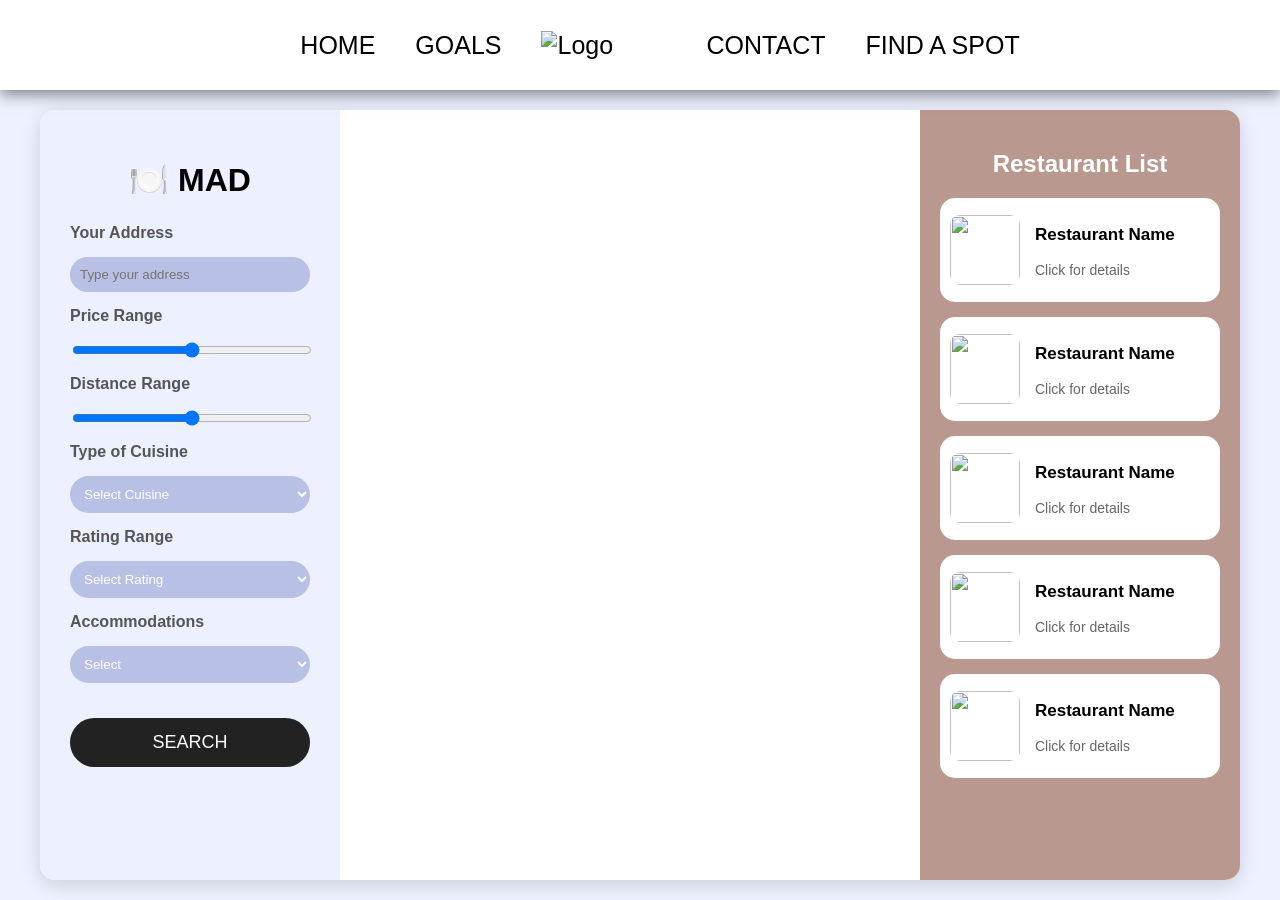
==== application.html @ c02cb500 "Add files via upload" ====
<!DOCTYPE html>
<html lang="en">


<head>
  <meta charset="UTF-8">
  <meta name="viewport" content="width=device-width, initial-scale=1.0">
  <title>Magentic Food Finder</title>
  <link rel="stylesheet" href="new.css">
  <link rel="stylesheet" href="https://cdnjs.cloudflare.com/ajax/libs/font-awesome/5.15.3/css/all.min.css">
  <link rel="preconnect" href="https://fonts.googleapis.com">
  <link rel="preconnect" href="https://fonts.gstatic.com" crossorigin>
  <link href="https://fonts.googleapis.com/css2?family=Great+Vibes&display=swap" rel="stylesheet">
  <script async
src="https://maps.googleapis.com/maps/api/js?key=AIzaSyCTzgeHJJ5WCOMcbNdnv_uzTRN2JxXWH7M&libraries=maps,marker&v=beta" defer>
</script>
</head>


<body>

   <header>
   <ul>
     <a href="index.html">
       <li>HOME</li>
     </a>
     <a>
       <li>GOALS</li>
     </a>
     <img src="logo.png" alt="Logo" class="logo" style="width: 125px;">
     <a>
       <li>CONTACT</li>
     </a>
     <a href="application.html">
       <li>FIND A SPOT</li>
     </a>
   </ul>
 </header>
<div class="container">

    
    <div class="filters">

        <h1>🍽️ MAD</h1>

        <label>Your Address</label>
        <input type="text" placeholder="Type your address">

        <label>Price Range</label>
        <input type="range" min="1" max="5">

        <label>Distance Range</label>
        <input type="range" min="1" max="25">

        <label>Type of Cuisine</label>
        <select>
            <option>Select Cuisine</option>
            <option>Italian</option>
            <option>Chinese</option>
            <option>Mexican</option>
            <option>American</option>
        </select>

        <label>Rating Range</label>
        <select>
            <option>Select Rating</option>
            <option>⭐ 5 Stars</option>
            <option>⭐ 4+ Stars</option>
            <option>⭐ 3+ Stars</option>
        </select>

        <label>Accommodations</label>
        <select>
            <option>Select</option>
            <option>Wheelchair Accessible</option>
            <option>Outdoor Seating</option>
            <option>Parking</option>
        </select>

        <button>SEARCH</button>

    </div>

    
    <div class="map">

        <iframe
            src="https://www.google.com/maps/embed?pb=!1m18..."
            loading="lazy">
        </iframe>

    </div>

       <div class="results">

        <h2>Restaurant List</h2>

        <div class="card">
            <img src="https://via.placeholder.com/70" alt="">
            <div>
                <h3>Restaurant Name</h3>
                <p>Click for details</p>
            </div>
        </div>

        <div class="card">
            <img src="https://via.placeholder.com/70" alt="">
            <div>
                <h3>Restaurant Name</h3>
                <p>Click for details</p>
            </div>
        </div>

        <div class="card">
            <img src="https://via.placeholder.com/70" alt="">
            <div>
                <h3>Restaurant Name</h3>
                <p>Click for details</p>
            </div>
        </div>

        <div class="card">
            <img src="https://via.placeholder.com/70" alt="">
            <div>
                <h3>Restaurant Name</h3>
                <p>Click for details</p>
            </div>
        </div>

        <div class="card">
            <img src="https://via.placeholder.com/70" alt="">
            <div>
                <h3>Restaurant Name</h3>
                <p>Click for details</p>
            </div>
        </div>

    </div>

</div>

  <script src="sketch.js"></script>
</body>

</html>
---- new.css ----
html {
  margin: 0;
  padding: 0;
  box-sizing: border-box;
  font-family: arial, helvetica, sans-serif;
}

*,
*::before,
*::after {
  box-sizing: inherit;
}

body {
  background: #eef1ff;
  margin: 0;
  padding: 0;
  min-height: 100vh;
  display: flex;
  justify-content: center;
  /* align-items: center;  ← REMOVED so content starts from top */
  padding-top: 110px; /* clears the fixed header */
}

.container {
  width: 1200px;
  max-width: 95%;
  height: calc(100vh - 130px); /* fills remaining space below header */
  background: white;
  display: grid;
  grid-template-columns: 300px 1fr 320px;
  border-radius: 15px;
  overflow: hidden;
  box-shadow: 0 5px 20px rgba(0, 0, 0, .15);
  margin-bottom: 20px;
}

/* --- Header (unchanged behavior, just make sure z-index is high) --- */
header {
  background-color: rgba(255, 255, 255, 0.95);
  color: black;
  padding: 20px 40px;
  position: fixed;
  top: 0;
  left: 50%;
  width: 100%;
  box-sizing: border-box;
  box-shadow: 0 4px 15px rgba(0, 0, 0, 0.5);
  transform: translate(-50%, var(--header-y, 0));
  transition: transform 0.3s ease;
  z-index: 1000;
  display: flex;
  justify-content: center;
  height: 90px; /* approximate height for reference */
}

header ul {
  display: flex;
  gap: 40px;
  justify-content: center;
  margin: 0;
  list-style-type: none;
  font-family: 'arial black', sans-serif;
  font-size: 25px;
  align-items: center;
}

header ul li {
  text-shadow: 2px 3px white;
}

header ul a {
  color: inherit;
  text-decoration: none;
  transition: transform 0.3s ease;
}

header ul a:hover {
  text-decoration: underline;
  color: white;
  animation: grow 0.3s ease forwards;
}

@keyframes grow {
  100% { transform: scale(1.25); }
}

/* --- Filters --- */
.filters {
  padding: 30px;
  background: #edf0ff;
  display: flex;
  flex-direction: column;
  gap: 15px;
  overflow-y: auto;
}

.filters h1 {
  text-align: center;
  margin-bottom: 10px;
}

.filters label {
  font-weight: bold;
  color: #555;
}

.filters input[type=text],
.filters select {
  width: 100%;
  padding: 10px;
  border: none;
  border-radius: 20px;
  background: #b9c0e6;
  color: white;
}

.filters input[type=range] {
  width: 100%;
}

button {
  margin-top: 20px;
  padding: 14px;
  border: none;
  border-radius: 25px;
  background: #222;
  color: white;
  font-size: 18px;
  cursor: pointer;
}

button:hover {
  background: #444;
}

/* --- Map --- */
.map iframe {
  width: 100%;
  height: 100%;
  border: none;
}

/* --- Results --- */
.results {
  background: #b9988f;
  padding: 20px;
  overflow-y: auto;
}

.results h2 {
  color: white;
  text-align: center;
  margin-bottom: 20px;
}

.card {
  display: flex;
  align-items: center;
  background: white;
  border-radius: 15px;
  padding: 10px;
  margin-bottom: 15px;
}

.card img {
  width: 70px;
  height: 70px;
  border-radius: 10px;
  margin-right: 15px;
}

.card h3 {
  font-size: 17px;
}

.card p {
  color: #666;
  font-size: 14px;
}
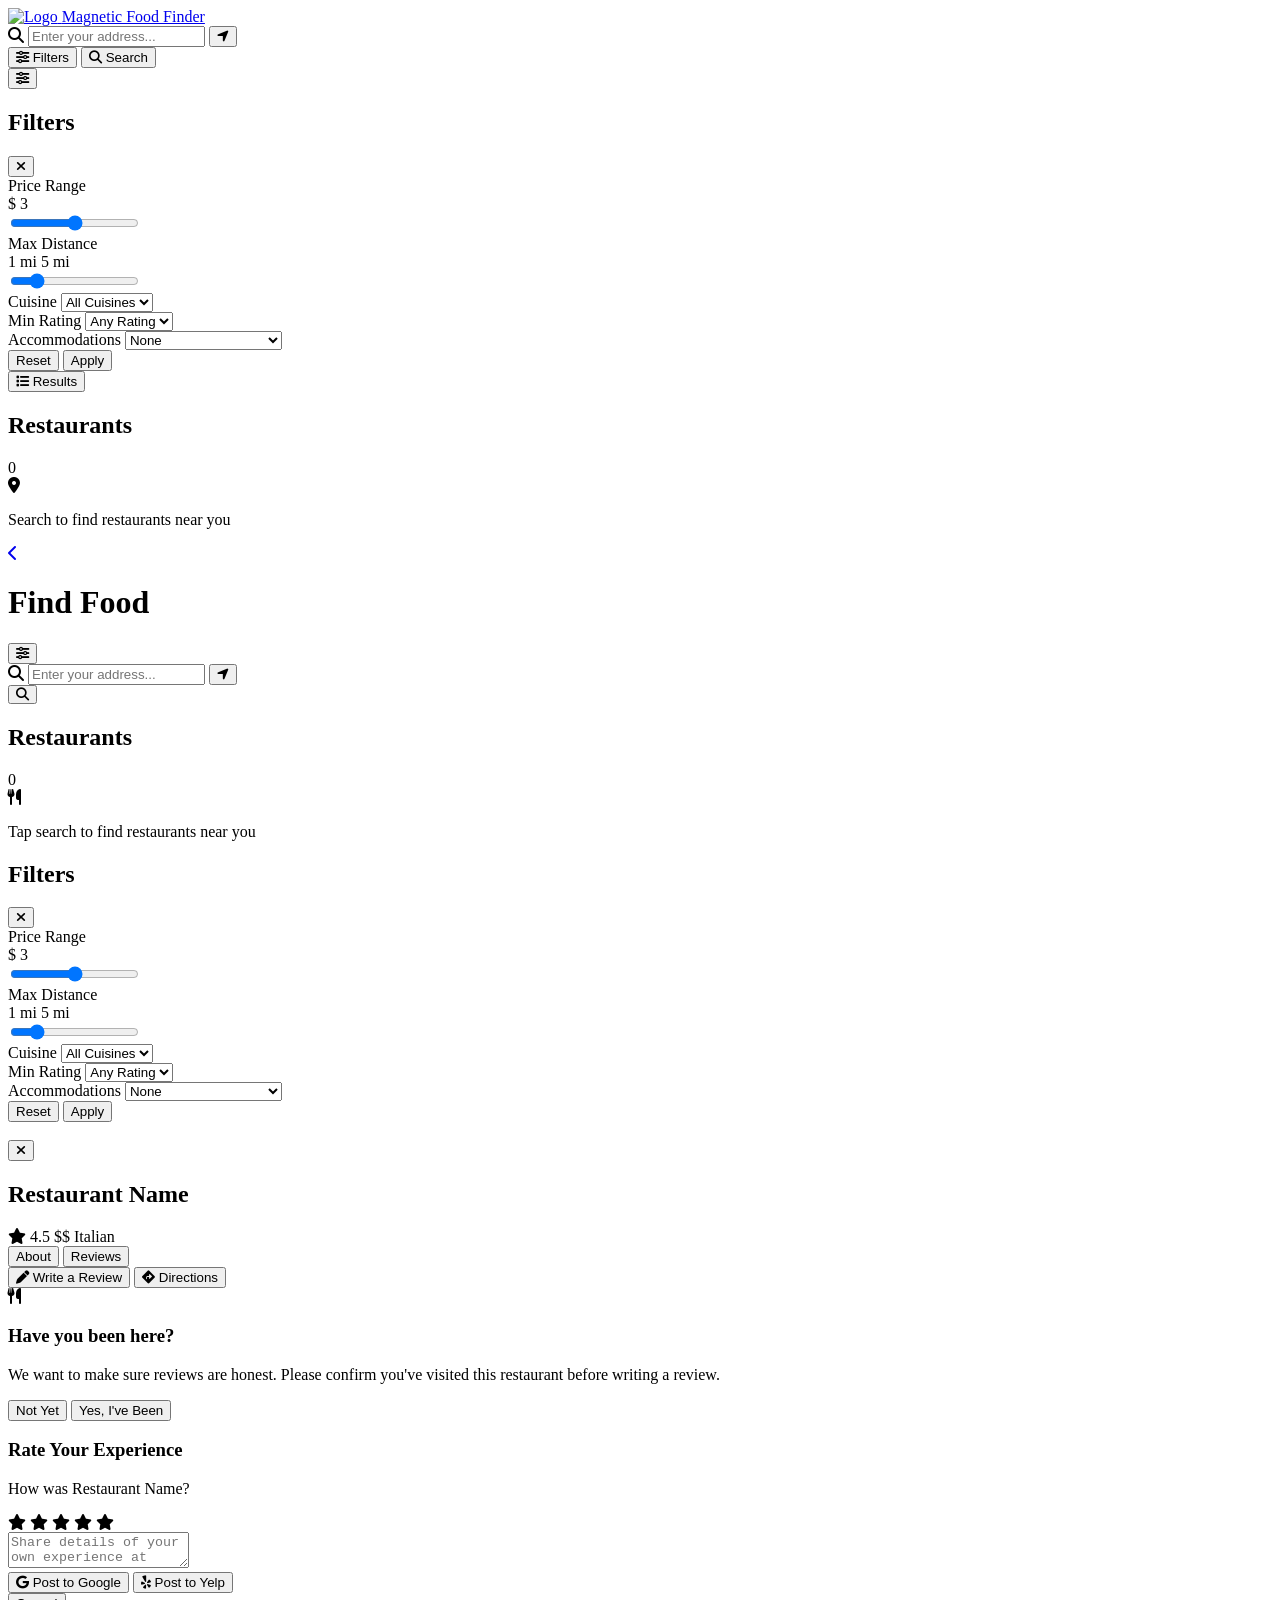
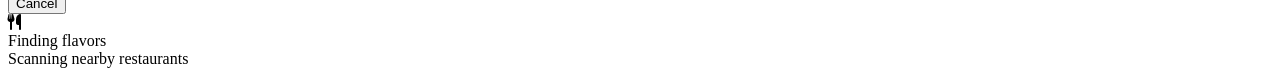
==== commit dbcbac21: "Included functional user interface, map interactions, allow access to current location, ratings to r" ====
--- a/application.html
+++ b/application.html
@@ -1,145 +1,982 @@
 <!DOCTYPE html>
 <html lang="en">
-
-
 <head>
-  <meta charset="UTF-8">
-  <meta name="viewport" content="width=device-width, initial-scale=1.0">
-  <title>Magentic Food Finder</title>
-  <link rel="stylesheet" href="new.css">
-  <link rel="stylesheet" href="https://cdnjs.cloudflare.com/ajax/libs/font-awesome/5.15.3/css/all.min.css">
-  <link rel="preconnect" href="https://fonts.googleapis.com">
-  <link rel="preconnect" href="https://fonts.gstatic.com" crossorigin>
-  <link href="https://fonts.googleapis.com/css2?family=Great+Vibes&display=swap" rel="stylesheet">
-  <script async
-src="https://maps.googleapis.com/maps/api/js?key=AIzaSyCTzgeHJJ5WCOMcbNdnv_uzTRN2JxXWH7M&libraries=maps,marker&v=beta" defer>
-</script>
+    <meta charset="UTF-8">
+    <meta name="viewport" content="width=device-width, initial-scale=1.0, maximum-scale=5.0">
+    <meta name="theme-color" content="#1a1a2e">
+    <title>Restaurant Finder</title>
+    <link rel="stylesheet" href="https://cdnjs.cloudflare.com/ajax/libs/font-awesome/6.4.2/css/all.min.css">
+    <link rel="shortcut icon" href="logo.png" type="image/x-icon">
+    <link rel="stylesheet" href="app.css">
+    <base target="_blank">
 </head>
-
-
 <body>
 
-   <header>
-   <ul>
-     <a href="index.html">
-       <li>HOME</li>
-     </a>
-     <a>
-       <li>GOALS</li>
-     </a>
-     <img src="logo.png" alt="Logo" class="logo" style="width: 125px;">
-     <a>
-       <li>CONTACT</li>
-     </a>
-     <a href="application.html">
-       <li>FIND A SPOT</li>
-     </a>
-   </ul>
- </header>
-<div class="container">
+    <div class="desktop-ui">
+        <div id="map"></div>
+
+        <div class="desktop-topbar">
+            <a href="index.html" class="desktop-logo-link">
+                <img src="logo.png" alt="Logo">
+                <span>Magnetic Food Finder</span>
+            </a>
+            <div class="desktop-search-wrap">
+                <i class="fas fa-search"></i>
+                <input type="text" id="address-desktop" placeholder="Enter your address...">
+                <button class="loc-btn" id="loc-btn-desktop" onclick="getCurrentLocation()" title="Use my current location">
+                    <i class="fas fa-location-arrow"></i>
+                </button>
+            </div>
+            <button class="desktop-btn desktop-btn-secondary" onclick="toggleSidebar()">
+                <i class="fas fa-sliders-h"></i> Filters
+            </button>
+            <button class="desktop-btn desktop-btn-primary" onclick="searchRestaurants()">
+                <i class="fas fa-search"></i> Search
+            </button>
+        </div>
+
+        <button class="sidebar-toggle-btn" id="sidebarToggle" onclick="toggleSidebar()">
+            <i class="fas fa-sliders-h"></i>
+        </button>
+
+        <div class="desktop-sidebar" id="desktopSidebar">
+            <div class="sidebar-header">
+                <h2>Filters</h2>
+                <button class="close-sidebar" onclick="toggleSidebar()">
+                    <i class="fas fa-times"></i>
+                </button>
+            </div>
+            <div class="sidebar-body">
+                <div class="filter-group">
+                    <label>Price Range</label>
+                    <div class="range-row">
+                        <span>$</span>
+                        <span id="price-val-d">3</span>
+                    </div>
+                    <input type="range" id="price-desktop" min="1" max="5" value="3"
+                        oninput="document.getElementById('price-val-d').textContent=this.value">
+                </div>
+                <div class="filter-group">
+                    <label>Max Distance</label>
+                    <div class="range-row">
+                        <span>1 mi</span>
+                        <span id="dist-val-d">5 mi</span>
+                    </div>
+                    <input type="range" id="distance-desktop" min="1" max="25" value="5"
+                        oninput="document.getElementById('dist-val-d').textContent=this.value + ' mi'">
+                </div>
+                <div class="filter-group">
+                    <label>Cuisine</label>
+                    <select id="cuisine-desktop">
+                        <option value="">All Cuisines</option>
+                        <option value="italian">Italian</option>
+                        <option value="chinese">Chinese</option>
+                        <option value="mexican">Mexican</option>
+                        <option value="american">American</option>
+                        <option value="japanese">Japanese</option>
+                        <option value="indian">Indian</option>
+                    </select>
+                </div>
+                <div class="filter-group">
+                    <label>Min Rating</label>
+                    <select id="rating-desktop">
+                        <option value="0">Any Rating</option>
+                        <option value="5">5 Stars</option>
+                        <option value="4">4+ Stars</option>
+                        <option value="3">3+ Stars</option>
+                    </select>
+                </div>
+                <div class="filter-group">
+                    <label>Accommodations</label>
+                    <select id="accommodation-desktop">
+                        <option value="">None</option>
+                        <option value="wheelchair_accessible_entrance">Wheelchair Accessible</option>
+                        <option value="outdoor_seating">Outdoor Seating</option>
+                        <option value="parking">Parking</option>
+                    </select>
+                </div>
+            </div>
+            <div class="sidebar-footer">
+                <button class="btn btn-secondary" onclick="resetFiltersDesktop()">Reset</button>
+                <button class="btn btn-primary" onclick="applyFiltersDesktop()">Apply</button>
+            </div>
+        </div>
+
+        <button class="results-toggle-btn" id="resultsToggle" onclick="toggleResults()">
+            <i class="fas fa-list"></i> Results
+        </button>
+
+        <div class="desktop-results collapsed" id="desktopResults">
+            <div class="results-header">
+                <h2>Restaurants</h2>
+                <span class="count" id="resultCountD">0</span>
+            </div>
+            <div class="results-body" id="results-body-d">
+                <div class="empty-state">
+                    <i class="fas fa-map-marker-alt"></i>
+                    <p>Search to find restaurants near you</p>
+                </div>
+            </div>
+        </div>
+    </div>
+
+    <div class="mobile-shell">
+        <div class="mobile-topbar">
+            <a href="index.html" class="back-btn">
+                <i class="fas fa-chevron-left"></i>
+            </a>
+            <h1>Find Food</h1>
+            <button class="icon-btn" onclick="toggleMobileFilters()" aria-label="Filters">
+                <i class="fas fa-sliders-h"></i>
+            </button>
+        </div>
+
+        <div class="mobile-search-float">
+            <div class="mobile-search-input-wrap">
+                <i class="fas fa-search"></i>
+                <input type="text" id="address-mobile" placeholder="Enter your address...">
+                <button class="loc-btn" id="loc-btn-mobile" onclick="getCurrentLocation()" title="Use my current location">
+                    <i class="fas fa-location-arrow"></i>
+                </button>
+            </div>
+            <button class="fab" onclick="searchRestaurants()" aria-label="Search">
+                <i class="fas fa-search"></i>
+            </button>
+        </div>
+
+        <div class="mobile-map-area">
+            <div id="map-mobile"></div>
+        </div>
+
+        <div class="bottom-sheet collapsed" id="bottomSheet">
+            <div class="sheet-handle"></div>
+            <div class="sheet-header">
+                <h2>Restaurants</h2>
+                <span class="count" id="resultCountM">0</span>
+            </div>
+            <div class="sheet-content" id="results-body-m">
+                <div class="empty-state">
+                    <i class="fas fa-utensils"></i>
+                    <p>Tap search to find restaurants near you</p>
+                </div>
+            </div>
+        </div>
+    </div>
+
+    <div class="modal-overlay" id="modalOverlay" onclick="toggleMobileFilters()"></div>
+    <div class="filter-modal" id="filterModal">
+        <div class="filter-modal-header">
+            <h2>Filters</h2>
+            <button class="close-btn" onclick="toggleMobileFilters()">
+                <i class="fas fa-times"></i>
+            </button>
+        </div>
+        <div class="filter-modal-body">
+            <div class="filter-group">
+                <label>Price Range</label>
+                <div class="range-row">
+                    <span>$</span>
+                    <span id="price-val-m">3</span>
+                </div>
+                <input type="range" id="price-mobile" min="1" max="5" value="3"
+                    oninput="document.getElementById('price-val-m').textContent=this.value">
+            </div>
+            <div class="filter-group">
+                <label>Max Distance</label>
+                <div class="range-row">
+                    <span>1 mi</span>
+                    <span id="dist-val-m">5 mi</span>
+                </div>
+                <input type="range" id="distance-mobile" min="1" max="25" value="5"
+                    oninput="document.getElementById('dist-val-m').textContent=this.value + ' mi'">
+            </div>
+            <div class="filter-group">
+                <label>Cuisine</label>
+                <select id="cuisine-mobile">
+                    <option value="">All Cuisines</option>
+                    <option value="italian">Italian</option>
+                    <option value="chinese">Chinese</option>
+                    <option value="mexican">Mexican</option>
+                    <option value="american">American</option>
+                    <option value="japanese">Japanese</option>
+                    <option value="indian">Indian</option>
+                </select>
+            </div>
+            <div class="filter-group">
+                <label>Min Rating</label>
+                <select id="rating-mobile">
+                    <option value="0">Any Rating</option>
+                    <option value="5">5 Stars</option>
+                    <option value="4">4+ Stars</option>
+                    <option value="3">3+ Stars</option>
+                </select>
+            </div>
+            <div class="filter-group">
+                <label>Accommodations</label>
+                <select id="accommodation-mobile">
+                    <option value="">None</option>
+                    <option value="wheelchair_accessible_entrance">Wheelchair Accessible</option>
+                    <option value="outdoor_seating">Outdoor Seating</option>
+                    <option value="parking">Parking</option>
+                </select>
+            </div>
+        </div>
+        <div class="filter-modal-footer">
+            <button class="btn btn-secondary" onclick="resetFiltersMobile()">Reset</button>
+            <button class="btn btn-primary" onclick="applyFiltersMobile()">Apply</button>
+        </div>
+    </div>
+
+    <!-- DETAIL MODAL -->
+    <div class="detail-modal-overlay" id="detailModalOverlay" onclick="closeDetailModal(event)">
+        <div class="detail-modal" id="detailModal" onclick="event.stopPropagation()">
+            <div class="detail-modal-header">
+                <img id="detailImage" src="" alt="">
+                <div class="header-gradient"></div>
+                <button class="close-detail" onclick="closeDetailModal()"><i class="fas fa-times"></i></button>
+                <div class="detail-header-content">
+                    <h2 id="detailName">Restaurant Name</h2>
+                    <div class="detail-header-meta">
+                        <span class="stars"><i class="fas fa-star"></i> <span id="detailRating">4.5</span></span>
+                        <span id="detailPrice">$$</span>
+                        <span id="detailCuisine">Italian</span>
+                    </div>
+                </div>
+            </div>
+            <div class="detail-tabs">
+                <button class="detail-tab active" onclick="switchDetailTab('about')">About</button>
+                <button class="detail-tab" onclick="switchDetailTab('reviews')">Reviews</button>
+            </div>
+            <div class="detail-body" id="detailBody">
+                <!-- Populated by JS -->
+            </div>
+            <div class="detail-actions">
+                <button class="btn btn-review" onclick="openVisitCheck()">
+                    <i class="fas fa-pen"></i> Write a Review
+                </button>
+                <button class="btn btn-directions" id="detailDirectionsBtn">
+                    <i class="fas fa-directions"></i> Directions
+                </button>
+            </div>
+        </div>
+    </div>
+
+    <div class="visit-modal-overlay" id="visitModalOverlay" onclick="closeVisitModal(event)">
+        <div class="visit-modal" onclick="event.stopPropagation()">
+            <div class="visit-icon"><i class="fas fa-utensils"></i></div>
+            <h3>Have you been here?</h3>
+            <p>We want to make sure reviews are honest. Please confirm you've visited this restaurant before writing a review.</p>
+            <div class="visit-buttons">
+                <button class="btn btn-secondary" onclick="closeVisitModal()">Not Yet</button>
+                <button class="btn btn-primary" onclick="confirmVisit()">Yes, I've Been</button>
+            </div>
+        </div>
+    </div>
+
+    <!-- RATING MODAL -->
+    <div class="rating-modal-overlay" id="ratingModalOverlay" onclick="closeRatingModal(event)">
+        <div class="rating-modal" onclick="event.stopPropagation()">
+            <h3>Rate Your Experience</h3>
+            <p class="rating-sub" id="ratingRestaurantName">How was Restaurant Name?</p>
+            <div class="star-rating-input" id="starRatingInput">
+                <i class="fas fa-star" data-val="1" onclick="setRating(1)"></i>
+                <i class="fas fa-star" data-val="2" onclick="setRating(2)"></i>
+                <i class="fas fa-star" data-val="3" onclick="setRating(3)"></i>
+                <i class="fas fa-star" data-val="4" onclick="setRating(4)"></i>
+                <i class="fas fa-star" data-val="5" onclick="setRating(5)"></i>
+            </div>
+            <textarea class="rating-textarea" id="ratingText" placeholder="Share details of your own experience at this place... (optional)"></textarea>
+            <div class="rating-platforms">
+                <button class="btn btn-google" onclick="submitRating('google')">
+                    <i class="fab fa-google"></i> Post to Google
+                </button>
+                <button class="btn btn-yelp" onclick="submitRating('yelp')">
+                    <i class="fab fa-yelp"></i> Post to Yelp
+                </button>
+            </div>
+            <button class="rating-cancel" onclick="closeRatingModal()">Cancel</button>
+        </div>
+    </div>
+
+    <script>
+
+        function toggleSidebar() {
+            const sidebar = document.getElementById('desktopSidebar');
+            const toggle = document.getElementById('sidebarToggle');
+            sidebar.classList.toggle('collapsed');
+            toggle.style.display = sidebar.classList.contains('collapsed') ? 'flex' : 'none';
+        }
+
+        function toggleResults() {
+            const results = document.getElementById('desktopResults');
+            const toggle = document.getElementById('resultsToggle');
+            results.classList.toggle('collapsed');
+            toggle.style.display = results.classList.contains('collapsed') ? 'flex' : 'none';
+        }
+
+        function resetFiltersDesktop() {
+            document.getElementById('price-desktop').value = 3;
+            document.getElementById('price-val-d').textContent = '3';
+            document.getElementById('distance-desktop').value = 5;
+            document.getElementById('dist-val-d').textContent = '5 mi';
+            document.getElementById('cuisine-desktop').value = '';
+            document.getElementById('rating-desktop').value = '0';
+            document.getElementById('accommodation-desktop').value = '';
+        }
+
+        function applyFiltersDesktop() {
+            searchRestaurants();
+        }
+
+
+        let mobileFiltersOpen = false;
+
+        function toggleMobileFilters() {
+            mobileFiltersOpen = !mobileFiltersOpen;
+            document.getElementById('modalOverlay').classList.toggle('active', mobileFiltersOpen);
+            document.getElementById('filterModal').classList.toggle('active', mobileFiltersOpen);
+        }
+
+        function resetFiltersMobile() {
+            document.getElementById('price-mobile').value = 3;
+            document.getElementById('price-val-m').textContent = '3';
+            document.getElementById('distance-mobile').value = 5;
+            document.getElementById('dist-val-m').textContent = '5 mi';
+            document.getElementById('cuisine-mobile').value = '';
+            document.getElementById('rating-mobile').value = '0';
+            document.getElementById('accommodation-mobile').value = '';
+        }
+
+        function applyFiltersMobile() {
+            toggleMobileFilters();
+            searchRestaurants();
+        }
+
+        const sheet = document.getElementById('bottomSheet');
+        if (sheet) {
+            sheet.addEventListener('click', (e) => {
+                if (e.target.closest('.sheet-handle') || e.target.closest('.sheet-header')) {
+                    sheet.classList.toggle('collapsed');
+                }
+            });
+        }
+
+        let map;
+        let markers = [];
+        let infoWindow;
+        let currentLocation = null;
+        const API_KEY = '';
+
+        const cuisineMap = {
+            'italian': 'italian_restaurant',
+            'chinese': 'chinese_restaurant',
+            'mexican': 'mexican_restaurant',
+            'american': 'american_restaurant',
+            'japanese': 'japanese_restaurant',
+            'indian': 'indian_restaurant'
+        };
+
+        let currentPlaceDetail = null;
+        let currentRating = 0;
+
+        function priceLevelToNumber(pl) {
+            if (pl === undefined || pl === null) return 0;
+            if (typeof pl === 'number') return pl;
+            const map = {
+                'PRICE_LEVEL_FREE': 0,
+                'PRICE_LEVEL_INEXPENSIVE': 1,
+                'PRICE_LEVEL_MODERATE': 2,
+                'PRICE_LEVEL_EXPENSIVE': 3,
+                'PRICE_LEVEL_VERY_EXPENSIVE': 4
+            };
+            return map[pl] || 0;
+        }
+
+        function formatPrice(pl) {
+            if (pl === undefined || pl === null) return 'N/A';
+            const num = priceLevelToNumber(pl);
+            if (num === 0) return 'Free';
+            return '$'.repeat(num);
+        }
+
+        function initMap() {
+            const mobile = window.innerWidth <= 768;
+            const el = document.getElementById(mobile ? 'map-mobile' : 'map');
+
+            map = new google.maps.Map(el, {
+                center: { lat: 40.7128, lng: -74.0060 },
+                zoom: 13,
+                mapId: 'restaurant_finder_map',
+                gestureHandling: mobile ? 'greedy' : 'cooperative',
+                mapTypeControl: !mobile,
+                streetViewControl: !mobile,
+                fullscreenControl: !mobile,
+                zoomControl: !mobile
+            });
+            infoWindow = new google.maps.InfoWindow();
+        }
+
+        function clearMarkers() {
+            markers.forEach(m => { m.map = null; });
+            markers = [];
+        }
+
+        function getFilterValues() {
+            const mobile = window.innerWidth <= 768;
+            return {
+                address: document.getElementById(mobile ? 'address-mobile' : 'address-desktop').value.trim(),
+                cuisine: document.getElementById(mobile ? 'cuisine-mobile' : 'cuisine-desktop').value,
+                priceRange: parseInt(document.getElementById(mobile ? 'price-mobile' : 'price-desktop').value),
+                distance: parseInt(document.getElementById(mobile ? 'distance-mobile' : 'distance-desktop').value),
+                minRating: parseInt(document.getElementById(mobile ? 'rating-mobile' : 'rating-desktop').value) || 0
+            };
+        }
+
+        function getCurrentLocation() {
+            if (!navigator.geolocation) {
+                alert('Geolocation is not supported by your browser.');
+                return;
+            }
+
+            const mobile = window.innerWidth <= 768;
+            const inputId = mobile ? 'address-mobile' : 'address-desktop';
+            const btnId = mobile ? 'loc-btn-mobile' : 'loc-btn-desktop';
+            const input = document.getElementById(inputId);
+            const locBtn = document.getElementById(btnId);
+
+            locBtn.classList.add('loading');
+            input.value = 'Getting location...';
+            input.disabled = true;
+
+            navigator.geolocation.getCurrentPosition(
+                (position) => {
+                    currentLocation = {
+                        lat: position.coords.latitude,
+                        lng: position.coords.longitude
+                    };
+                    input.value = '\u{1F4CD} Current Location';
+                    input.disabled = false;
+                    locBtn.classList.remove('loading');
+                    searchRestaurants();
+                },
+                (error) => {
+                    input.disabled = false;
+                    locBtn.classList.remove('loading');
+                    currentLocation = null;
+                    input.value = '';
+
+                    let msg = 'Unable to retrieve your location.';
+                    switch(error.code) {
+                        case error.PERMISSION_DENIED:
+                            msg = 'Location access denied. Please enable location permissions in your browser settings.';
+                            break;
+                        case error.POSITION_UNAVAILABLE:
+                            msg = 'Location information is unavailable.';
+                            break;
+                        case error.TIMEOUT:
+                            msg = 'The location request timed out.';
+                            break;
+                    }
+                    alert(msg);
+                },
+                { enableHighAccuracy: true, timeout: 10000, maximumAge: 0 }
+            );
+        }
 
     
-    <div class="filters">
-
-        <h1>🍽️ MAD</h1>
-
-        <label>Your Address</label>
-        <input type="text" placeholder="Type your address">
-
-        <label>Price Range</label>
-        <input type="range" min="1" max="5">
-
-        <label>Distance Range</label>
-        <input type="range" min="1" max="25">
-
-        <label>Type of Cuisine</label>
-        <select>
-            <option>Select Cuisine</option>
-            <option>Italian</option>
-            <option>Chinese</option>
-            <option>Mexican</option>
-            <option>American</option>
-        </select>
-
-        <label>Rating Range</label>
-        <select>
-            <option>Select Rating</option>
-            <option>⭐ 5 Stars</option>
-            <option>⭐ 4+ Stars</option>
-            <option>⭐ 3+ Stars</option>
-        </select>
-
-        <label>Accommodations</label>
-        <select>
-            <option>Select</option>
-            <option>Wheelchair Accessible</option>
-            <option>Outdoor Seating</option>
-            <option>Parking</option>
-        </select>
-
-        <button>SEARCH</button>
-
+        document.getElementById('address-desktop').addEventListener('input', function() {
+            if (this.value !== '\u{1F4CD} Current Location') currentLocation = null;
+        });
+        document.getElementById('address-mobile').addEventListener('input', function() {
+            if (this.value !== '\u{1F4CD} Current Location') currentLocation = null;
+        });
+
+        let loaderInterval;
+        const loaderPhrases = [
+            'Finding flavors',
+            'Scanning the neighborhood',
+            'Hunting for hotspots',
+            'Tasting the map',
+            'Discovering gems',
+            'Crunching coordinates'
+        ];
+        const loaderSubPhrases = [
+            'Scanning nearby restaurants',
+            'Checking ratings & reviews',
+            'Filtering by your preferences',
+            'Mapping the best spots',
+            'Almost there...',
+            'Plating your results'
+        ];
+
+        function showLoader() {
+            const loader = document.getElementById('searchLoader');
+            const textEl = document.getElementById('loaderText');
+            const subEl = document.getElementById('loaderSubtext');
+            loader.classList.add('active');
+            let idx = 0;
+            textEl.textContent = loaderPhrases[0];
+            subEl.textContent = loaderSubPhrases[0];
+            loaderInterval = setInterval(() => {
+                idx = (idx + 1) % loaderPhrases.length;
+                textEl.textContent = loaderPhrases[idx];
+                subEl.textContent = loaderSubPhrases[idx];
+            }, 1800);
+        }
+
+        function hideLoader() {
+            const loader = document.getElementById('searchLoader');
+            clearInterval(loaderInterval);
+            loader.classList.remove('active');
+        }
+
+        async function performSearch(location, f) {
+            showLoader();
+            const includedTypes = f.cuisine && cuisineMap[f.cuisine]
+                ? [cuisineMap[f.cuisine]]
+                : ['restaurant'];
+
+            const requestBody = {
+                locationRestriction: {
+                    circle: {
+                        center: { latitude: location.lat(), longitude: location.lng() },
+                        radius: f.distance * 1609.34
+                    }
+                },
+                includedTypes: includedTypes,
+                maxResultCount: 20,
+                rankPreference: "DISTANCE"
+            };
+
+            try {
+                const response = await fetch('https://places.googleapis.com/v1/places:searchNearby', {
+                    method: 'POST',
+                    headers: {
+                        'Content-Type': 'application/json',
+                        'X-Goog-Api-Key': API_KEY,
+                        'X-Goog-FieldMask': 'places.id,places.displayName,places.location,places.rating,places.priceLevel,places.formattedAddress,places.photos,places.reviews,places.websiteUri,places.nationalPhoneNumber,places.regularOpeningHours,places.editorialSummary,places.types'
+                    },
+                    body: JSON.stringify(requestBody)
+                });
+
+                if (!response.ok) {
+                    const errText = await response.text();
+                    throw new Error(`HTTP ${response.status}: ${errText}`);
+                }
+
+                const data = await response.json();
+                const places = data.places || [];
+
+                clearMarkers();
+
+                const maxPriceNum = f.priceRange - 1;
+                let filtered = places.filter(place => {
+                    if (f.minRating > 0 && (place.rating || 0) < f.minRating) return false;
+                    const placePrice = priceLevelToNumber(place.priceLevel);
+                    if (placePrice > maxPriceNum) return false;
+                    return true;
+                });
+
+                hideLoader();
+                displayResults(filtered);
+            } catch (error) {
+                hideLoader();
+                const msg = error.message || 'Something went wrong.';
+                if (window.innerWidth <= 768) {
+                    document.getElementById('results-body-m').innerHTML = `
+                        <div class="empty-state"><i class="fas fa-exclamation-circle"></i><p>${msg}</p></div>`;
+                    document.getElementById('resultCountM').textContent = '0';
+                    sheet.classList.remove('collapsed');
+                } else {
+                    document.getElementById('results-body-d').innerHTML = `
+                        <div class="empty-state"><i class="fas fa-exclamation-circle"></i><p>${msg}</p></div>`;
+                    document.getElementById('resultCountD').textContent = '0';
+                    document.getElementById('desktopResults').classList.remove('collapsed');
+                    document.getElementById('resultsToggle').style.display = 'none';
+                }
+            }
+        }
+
+        async function searchRestaurants() {
+            const f = getFilterValues();
+            const mobile = window.innerWidth <= 768;
+            const usingCurrentLoc = currentLocation && f.address === '\u{1F4CD} Current Location';
+
+            if (!f.address && !usingCurrentLoc) {
+                alert('Please enter your address or tap the location button to use your current location.');
+                return;
+            }
+
+            if (usingCurrentLoc) {
+                const location = new google.maps.LatLng(currentLocation.lat, currentLocation.lng);
+                map.setCenter(location);
+                performSearch(location, f);
+            } else {
+                const geocoder = new google.maps.Geocoder();
+                geocoder.geocode({ address: f.address }, (results, status) => {
+                    if (status !== 'OK') {
+                        hideLoader();
+                        alert('Could not find that address. Please check the spelling or try using your current location.');
+                        return;
+                    }
+                    const location = results[0].geometry.location;
+                    map.setCenter(location);
+                    performSearch(location, f);
+                });
+            }
+        }
+
+        function displayResults(places) {
+            const mobile = window.innerWidth <= 768;
+            const container = document.getElementById(mobile ? 'results-body-m' : 'results-body-d');
+            const countBadge = document.getElementById(mobile ? 'resultCountM' : 'resultCountD');
+            container.innerHTML = '';
+            countBadge.textContent = places.length;
+
+            if (places.length === 0) {
+                container.innerHTML = `
+                    <div class="empty-state"><i class="fas fa-search"></i><p>No restaurants match your filters.</p></div>`;
+                if (mobile) sheet.classList.remove('collapsed');
+                else {
+                    document.getElementById('desktopResults').classList.remove('collapsed');
+                    document.getElementById('resultsToggle').style.display = 'none';
+                }
+                return;
+            }
+
+            const bounds = new google.maps.LatLngBounds();
+
+            places.forEach((place, index) => {
+                const lat = place.location.latitude;
+                const lng = place.location.longitude;
+                const position = new google.maps.LatLng(lat, lng);
+                bounds.extend(position);
+
+                const marker = new google.maps.marker.AdvancedMarkerElement({
+                    map: map,
+                    position: position,
+                    title: place.displayName?.text || 'Restaurant'
+                });
+
+                marker.addEventListener('click', () => {
+                    map.setCenter(position);
+                    map.setZoom(17);
+                    openDetailModal(place);
+                });
+                markers.push(marker);
+
+                const card = document.createElement('div');
+                card.className = 'rest-card';
+                card.style.animationDelay = `${index * 0.06}s`;
+
+                let photoUrl = 'https://via.placeholder.com/64?text=\u{1F37D}';
+                if (place.photos && place.photos.length > 0) {
+                    const photoName = place.photos[0].name;
+                    photoUrl = `https://places.googleapis.com/v1/${photoName}/media?maxWidthPx=200&key=${API_KEY}`;
+                }
+
+                const name = place.displayName?.text || 'Unknown';
+                const addr = place.formattedAddress || '';
+                const rating = place.rating ? place.rating.toFixed(1) : 'N/A';
+                const price = formatPrice(place.priceLevel);
+
+                card.innerHTML = `
+                    <img src="${photoUrl}" alt="${name}" loading="lazy">
+                    <div class="rest-info">
+                        <h3>${name}</h3>
+                        <div class="rest-meta">
+                            <span class="stars"><i class="fas fa-star"></i> ${rating}</span>
+                            <span class="price">${price}</span>
+                        </div>
+                        <p class="rest-address">${addr}</p>
+                    </div>
+                `;
+
+                card.addEventListener('click', () => {
+                    map.setCenter(position);
+                    map.setZoom(17);
+                    openDetailModal(place);
+                });
+
+                container.appendChild(card);
+            });
+
+            map.fitBounds(bounds);
+
+            if (mobile) {
+                sheet.classList.remove('collapsed');
+            } else {
+                document.getElementById('desktopResults').classList.remove('collapsed');
+                document.getElementById('resultsToggle').style.display = 'none';
+            }
+        }
+
+        function showInfo(place, marker) {
+            const name = place.displayName?.text || 'Unknown';
+            const addr = place.formattedAddress || '';
+            const content = `
+                <div style="padding:4px;min-width:180px;">
+                    <strong style="font-size:1rem;">${name}</strong><br>
+                    <span style="color:#666;font-size:0.85rem;">${addr}</span><br>
+                    <span style="color:#f1c40f;">\u{2B50} ${place.rating || 'N/A'}</span>
+                    <span style="color:#e94560;margin-left:8px;">${formatPrice(place.priceLevel)}</span>
+                </div>
+            `;
+            infoWindow.setContent(content);
+            infoWindow.open(map, marker);
+        }
+
+        function openDetailModal(place) {
+            currentPlaceDetail = place;
+            const overlay = document.getElementById('detailModalOverlay');
+            const name = place.displayName?.text || 'Unknown';
+            const rating = place.rating ? place.rating.toFixed(1) : 'N/A';
+            const price = formatPrice(place.priceLevel);
+            
+            // Determine cuisine from types
+            let cuisine = 'Restaurant';
+            if (place.types) {
+                const typeMap = {
+                    'italian_restaurant': 'Italian',
+                    'chinese_restaurant': 'Chinese',
+                    'mexican_restaurant': 'Mexican',
+                    'american_restaurant': 'American',
+                    'japanese_restaurant': 'Japanese',
+                    'indian_restaurant': 'Indian'
+                };
+                for (const t of place.types) {
+                    if (typeMap[t]) { cuisine = typeMap[t]; break; }
+                }
+            }
+
+            document.getElementById('detailName').textContent = name;
+            document.getElementById('detailRating').textContent = rating;
+            document.getElementById('detailPrice').textContent = price;
+            document.getElementById('detailCuisine').textContent = cuisine;
+
+            // Photo
+            let photoUrl = 'https://via.placeholder.com/520x180?text=No+Image';
+            if (place.photos && place.photos.length > 0) {
+                photoUrl = `https://places.googleapis.com/v1/${place.photos[0].name}/media?maxWidthPx=800&key=${API_KEY}`;
+            }
+            document.getElementById('detailImage').src = photoUrl;
+
+            // Directions button
+            const lat = place.location.latitude;
+            const lng = place.location.longitude;
+            document.getElementById('detailDirectionsBtn').onclick = () => {
+                window.open(`https://www.google.com/maps/dir/?api=1&destination=${lat},${lng}`, '_blank');
+            };
+
+            // Reset to About tab
+            switchDetailTab('about');
+
+            overlay.classList.add('active');
+        }
+
+        function closeDetailModal(e) {
+            if (e && e.target !== e.currentTarget && e.type === 'click') return;
+            document.getElementById('detailModalOverlay').classList.remove('active');
+        }
+
+        function switchDetailTab(tab) {
+            document.querySelectorAll('.detail-tab').forEach(t => t.classList.remove('active'));
+            event.target.classList.add('active');
+            renderDetailBody(tab);
+        }
+
+        function renderDetailBody(tab) {
+            const place = currentPlaceDetail;
+            const body = document.getElementById('detailBody');
+            if (!place) return;
+
+            if (tab === 'about') {
+                let html = '';
+                
+                // Description / Editorial Summary
+                const summary = place.editorialSummary?.text || '';
+                if (summary) {
+                    html += `<div class="detail-section"><h4>About</h4><p>${summary}</p></div>`;
+                }
+
+                // Info rows
+                html += `<div class="detail-section"><h4>Contact & Info</h4>`;
+                
+                if (place.formattedAddress) {
+                    html += `<div class="detail-info-row"><i class="fas fa-map-marker-alt"></i><span>${place.formattedAddress}</span></div>`;
+                }
+                if (place.nationalPhoneNumber) {
+                    html += `<div class="detail-info-row"><i class="fas fa-phone"></i><a href="tel:${place.nationalPhoneNumber}">${place.nationalPhoneNumber}</a></div>`;
+                }
+                if (place.websiteUri) {
+                    html += `<div class="detail-info-row"><i class="fas fa-globe"></i><a href="${place.websiteUri}" target="_blank">Visit Website</a></div>`;
+                }
+                html += `</div>`;
+
+                // Hours
+                if (place.regularOpeningHours && place.regularOpeningHours.weekdayDescriptions) {
+                    html += `<div class="detail-section"><h4>Hours</h4><div class="hours-list">`;
+                    const days = place.regularOpeningHours.weekdayDescriptions;
+                    const todayIdx = new Date().getDay(); // 0 = Sun
+                    // Google returns Mon-Sun (0-6), JS getDay is Sun-Sat. Map accordingly.
+                    const mapDay = [6, 0, 1, 2, 3, 4, 5]; // Sun->6, Mon->0...
+                    days.forEach((dayStr, idx) => {
+                        const isToday = idx === mapDay[todayIdx];
+                        html += `<div class="hours-row ${isToday ? 'today' : ''}">${dayStr}</div>`;
+                    });
+                    html += `</div></div>`;
+                }
+
+                body.innerHTML = html;
+            } else if (tab === 'reviews') {
+                let html = `<div class="detail-section"><h4>Google Reviews</h4>`;
+                if (place.reviews && place.reviews.length > 0) {
+                    place.reviews.forEach(review => {
+                        const author = review.authorAttribution?.displayName || 'Anonymous';
+                        const initial = author.charAt(0).toUpperCase();
+                        const date = review.relativePublishTimeDescription || '';
+                        const stars = review.rating || 0;
+                        const text = review.text?.text || 'No written review.';
+                        
+                        let starHtml = '';
+                        for (let i = 1; i <= 5; i++) {
+                            starHtml += `<i class="fas fa-star${i <= stars ? '' : ' far'}"></i>`;
+                        }
+
+                        html += `
+                            <div class="review-item">
+                                <div class="review-header">
+                                    <div class="review-author">
+                                        <div class="review-avatar">${initial}</div>
+                                        <div>
+                                            <div class="review-author-name">${author}</div>
+                                            <div class="review-date">${date}</div>
+                                        </div>
+                                    </div>
+                                    <div class="review-stars">${starHtml}</div>
+                                </div>
+                                <div class="review-text">${text}</div>
+                            </div>
+                        `;
+                    });
+                } else {
+                    html += `<p style="color:var(--text-muted);font-size:0.9rem;">No reviews available yet.</p>`;
+                }
+                html += `</div>`;
+                body.innerHTML = html;
+            }
+        }
+
+        function openVisitCheck() {
+            closeDetailModal();
+            document.getElementById('visitModalOverlay').classList.add('active');
+        }
+
+        function closeVisitModal(e) {
+            if (e && e.target !== e.currentTarget && e.type === 'click') return;
+            document.getElementById('visitModalOverlay').classList.remove('active');
+        }
+
+        function confirmVisit() {
+            closeVisitModal();
+            openRatingModal();
+        }
+
+        function openRatingModal() {
+            const name = currentPlaceDetail?.displayName?.text || 'this restaurant';
+            document.getElementById('ratingRestaurantName').textContent = `How was ${name}?`;
+            currentRating = 0;
+            updateStarDisplay();
+            document.getElementById('ratingText').value = '';
+            document.getElementById('ratingModalOverlay').classList.add('active');
+        }
+
+        function closeRatingModal(e) {
+            if (e && e.target !== e.currentTarget && e.type === 'click') return;
+            document.getElementById('ratingModalOverlay').classList.remove('active');
+        }
+
+        function setRating(val) {
+            currentRating = val;
+            updateStarDisplay();
+        }
+
+        function updateStarDisplay() {
+            document.querySelectorAll('#starRatingInput i').forEach(star => {
+                const val = parseInt(star.dataset.val);
+                if (val <= currentRating) {
+                    star.classList.add('active');
+                    star.classList.remove('far');
+                    star.classList.add('fas');
+                } else {
+                    star.classList.remove('active');
+                    star.classList.remove('fas');
+                    star.classList.add('far');
+                }
+            });
+        }
+
+        function submitRating(platform) {
+            if (currentRating === 0) {
+                alert('Please select a star rating first.');
+                return;
+            }
+
+            const place = currentPlaceDetail;
+            const name = place?.displayName?.text || '';
+            const text = document.getElementById('ratingText').value.trim();
+
+            if (platform === 'google') {
+                // Open Google review page for this place
+                // Note: Writing reviews requires OAuth; we open the place's Google Maps page where user can review
+                const lat = place?.location?.latitude || '';
+                const lng = place?.location?.longitude || '';
+                const query = encodeURIComponent(name + ' ' + (place?.formattedAddress || ''));
+                // Try to open Google Maps place search which will show review button if signed in
+                window.open(`https://search.google.com/local/writereview?placeid=${place?.id || ''}`, '_blank');
+                // Fallback if no place_id available in new API format
+                if (!place?.id) {
+                    window.open(`https://www.google.com/maps/search/?api=1&query=${query}`, '_blank');
+                }
+            } else if (platform === 'yelp') {
+                // Search Yelp for this restaurant
+                const query = encodeURIComponent(name + ' ' + (place?.formattedAddress || ''));
+                window.open(`https://www.yelp.com/search?find_desc=${encodeURIComponent(name)}&find_loc=${encodeURIComponent(place?.formattedAddress || '')}`, '_blank');
+            }
+
+            closeRatingModal();
+            
+            // Show success feedback
+            setTimeout(() => {
+                alert(`Thanks for your ${currentRating}-star review! You'll be redirected to ${platform === 'google' ? 'Google Maps' : 'Yelp'} to finalize your post.`);
+            }, 300);
+        }
+
+        let resizeTimeout;
+        window.addEventListener('resize', () => {
+            clearTimeout(resizeTimeout);
+            resizeTimeout = setTimeout(() => {
+                location.reload();
+            }, 400);
+        });
+    </script>
+
+    <script async defer
+        src="https://maps.googleapis.com/maps/api/js?key=&callback=initMap&loading=async&libraries=marker"></script>
+
+    <div class="search-loader" id="searchLoader">
+        <div class="loader-radar">
+            <div class="loader-sweep"></div>
+            <div class="loader-core">
+                <i class="fas fa-utensils"></i>
+            </div>
+        </div>
+        <div class="loader-text" id="loaderText">Finding flavors</div>
+        <div class="loader-subtext" id="loaderSubtext">Scanning nearby restaurants</div>
+        <div class="loader-progress">
+            <div class="loader-progress-bar"></div>
+        </div>
     </div>
 
-    
-    <div class="map">
-
-        <iframe
-            src="https://www.google.com/maps/embed?pb=!1m18..."
-            loading="lazy">
-        </iframe>
-
-    </div>
-
-       <div class="results">
-
-        <h2>Restaurant List</h2>
-
-        <div class="card">
-            <img src="https://via.placeholder.com/70" alt="">
-            <div>
-                <h3>Restaurant Name</h3>
-                <p>Click for details</p>
-            </div>
-        </div>
-
-        <div class="card">
-            <img src="https://via.placeholder.com/70" alt="">
-            <div>
-                <h3>Restaurant Name</h3>
-                <p>Click for details</p>
-            </div>
-        </div>
-
-        <div class="card">
-            <img src="https://via.placeholder.com/70" alt="">
-            <div>
-                <h3>Restaurant Name</h3>
-                <p>Click for details</p>
-            </div>
-        </div>
-
-        <div class="card">
-            <img src="https://via.placeholder.com/70" alt="">
-            <div>
-                <h3>Restaurant Name</h3>
-                <p>Click for details</p>
-            </div>
-        </div>
-
-        <div class="card">
-            <img src="https://via.placeholder.com/70" alt="">
-            <div>
-                <h3>Restaurant Name</h3>
-                <p>Click for details</p>
-            </div>
-        </div>
-
-    </div>
-
-</div>
-
-  <script src="sketch.js"></script>
 </body>
-
-</html>+</html>
